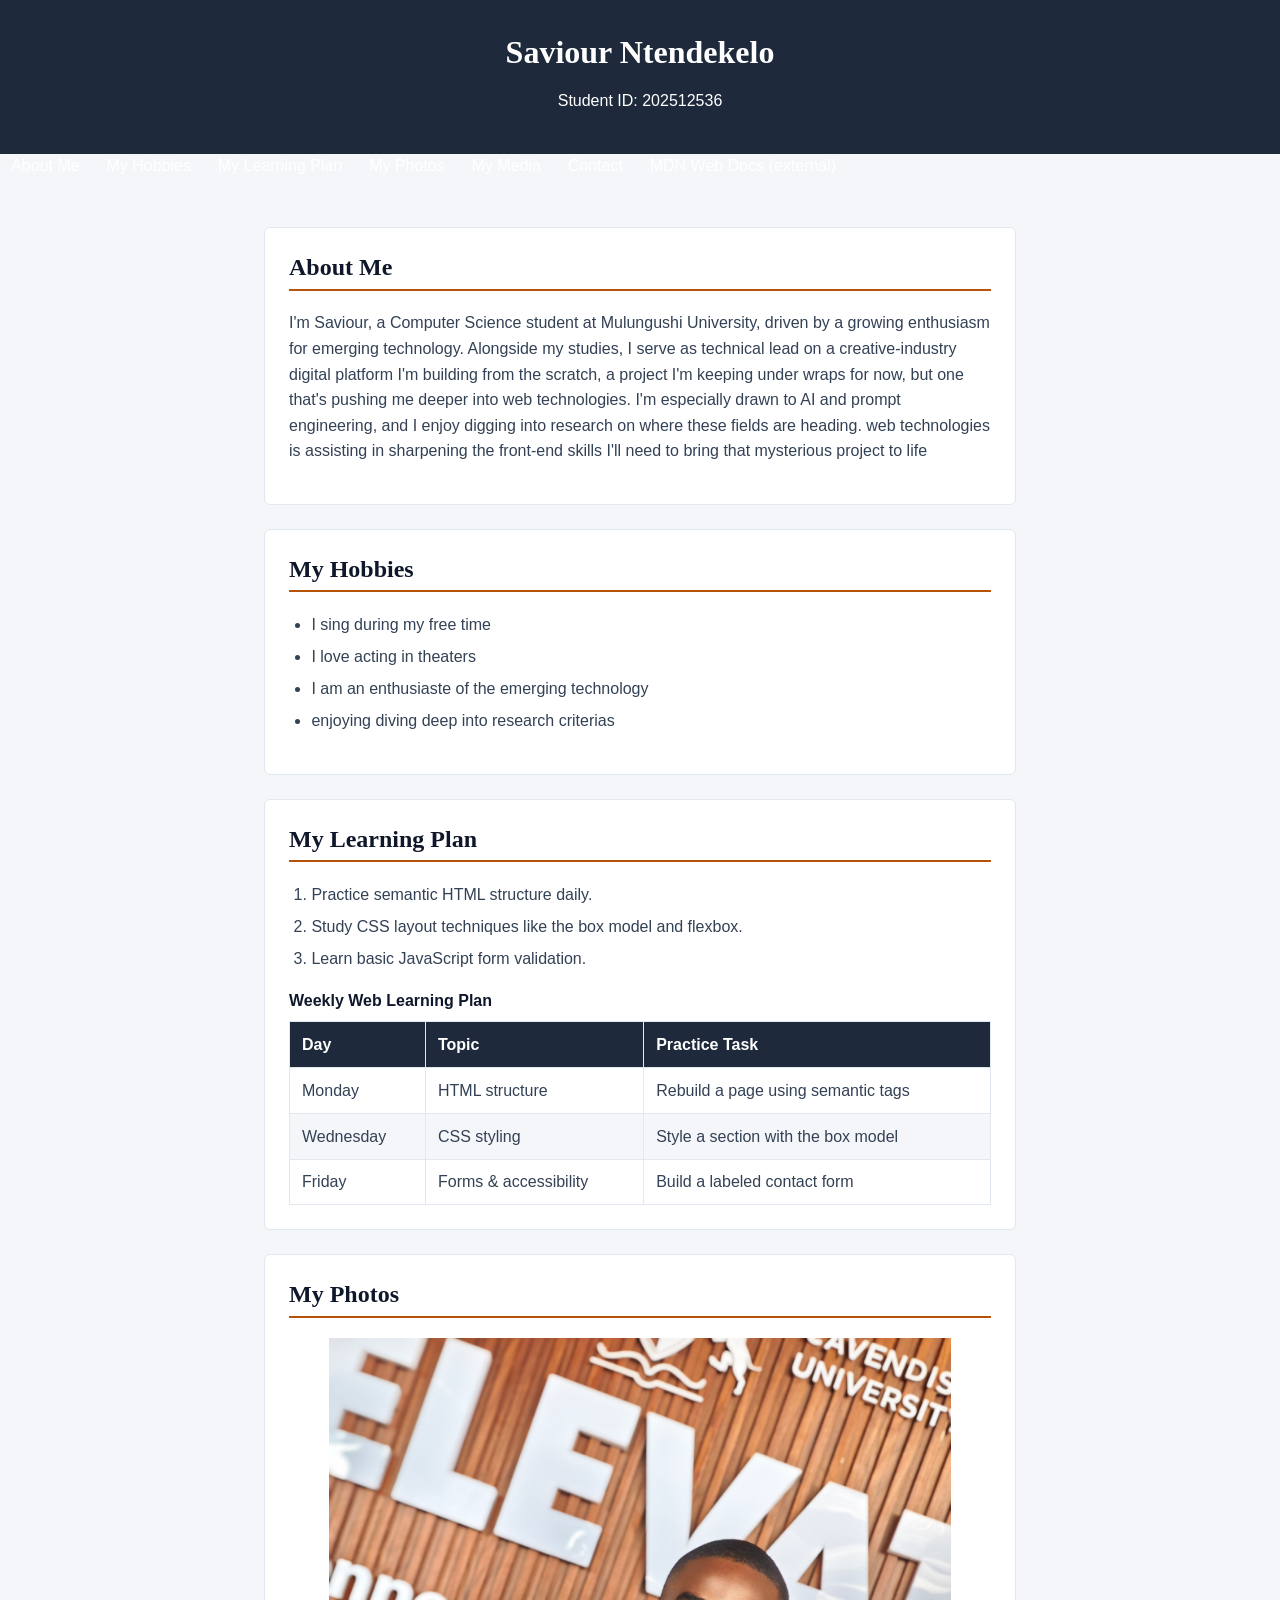
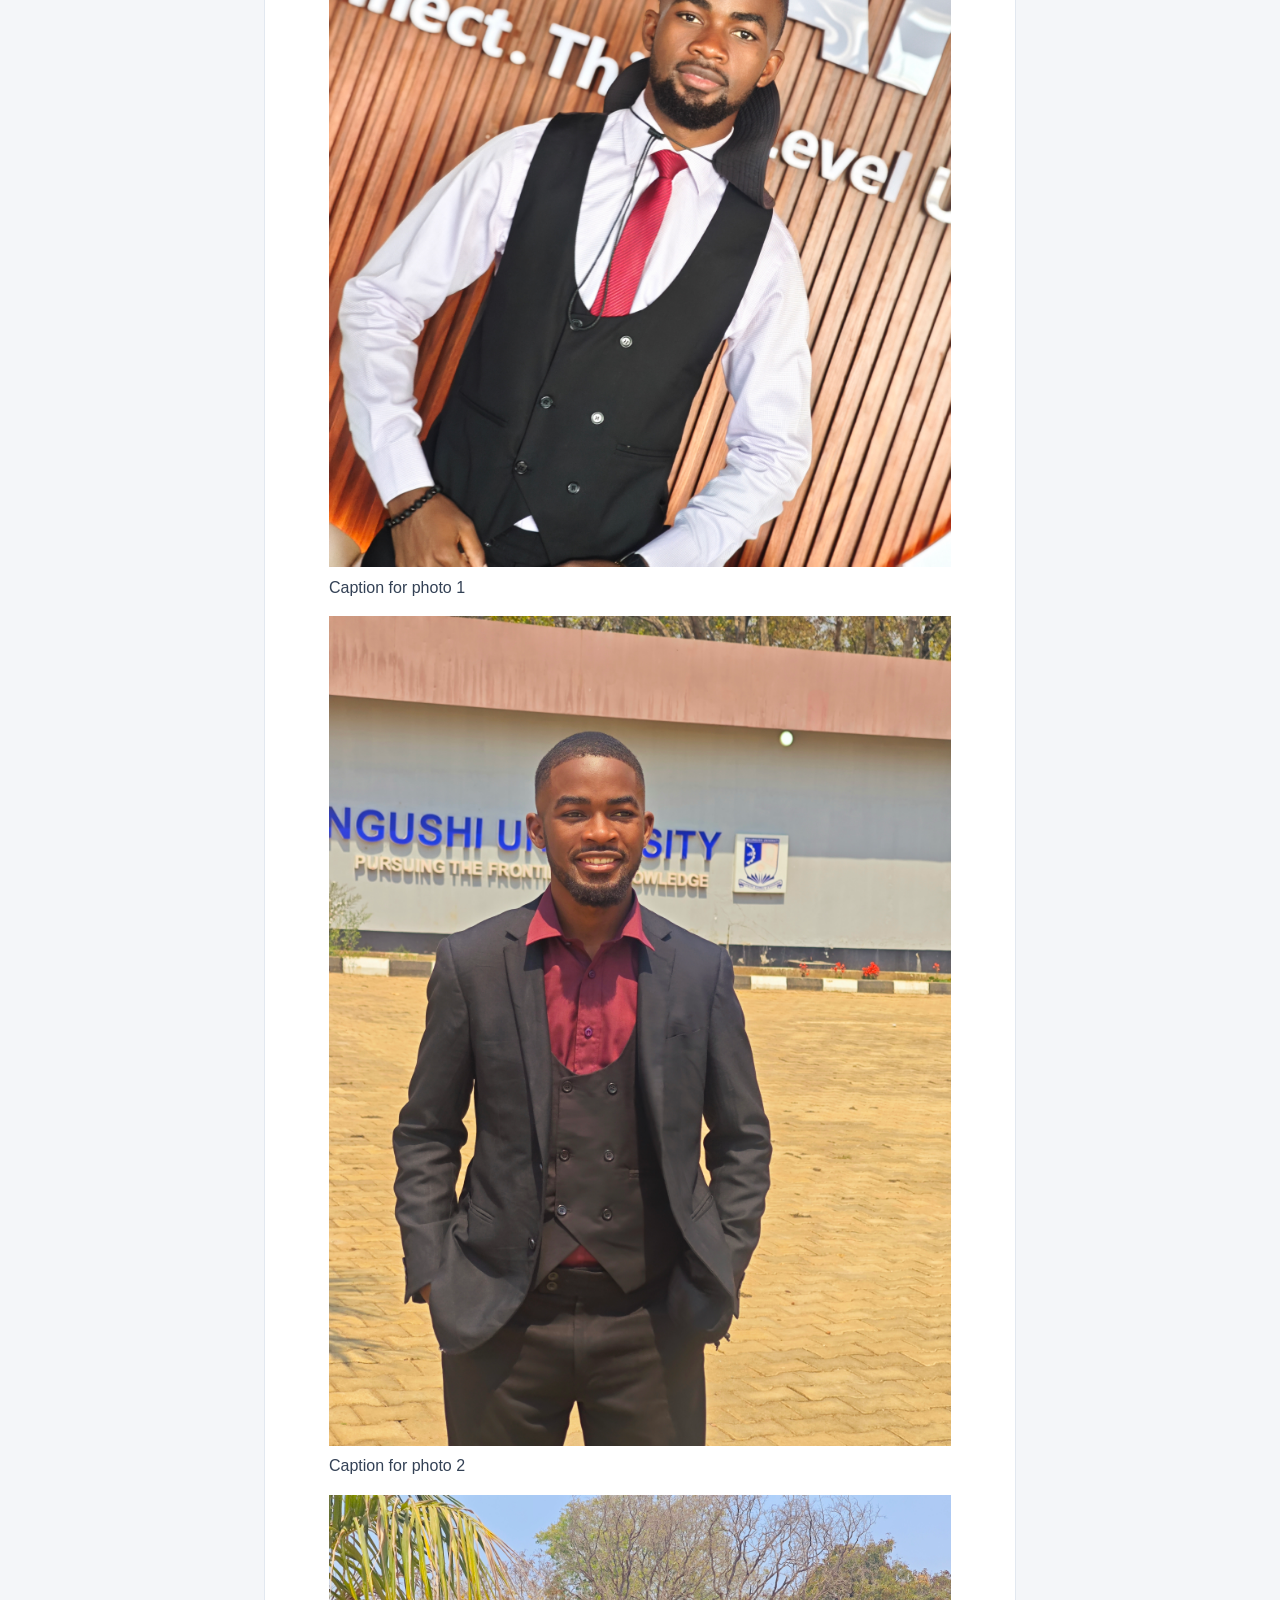
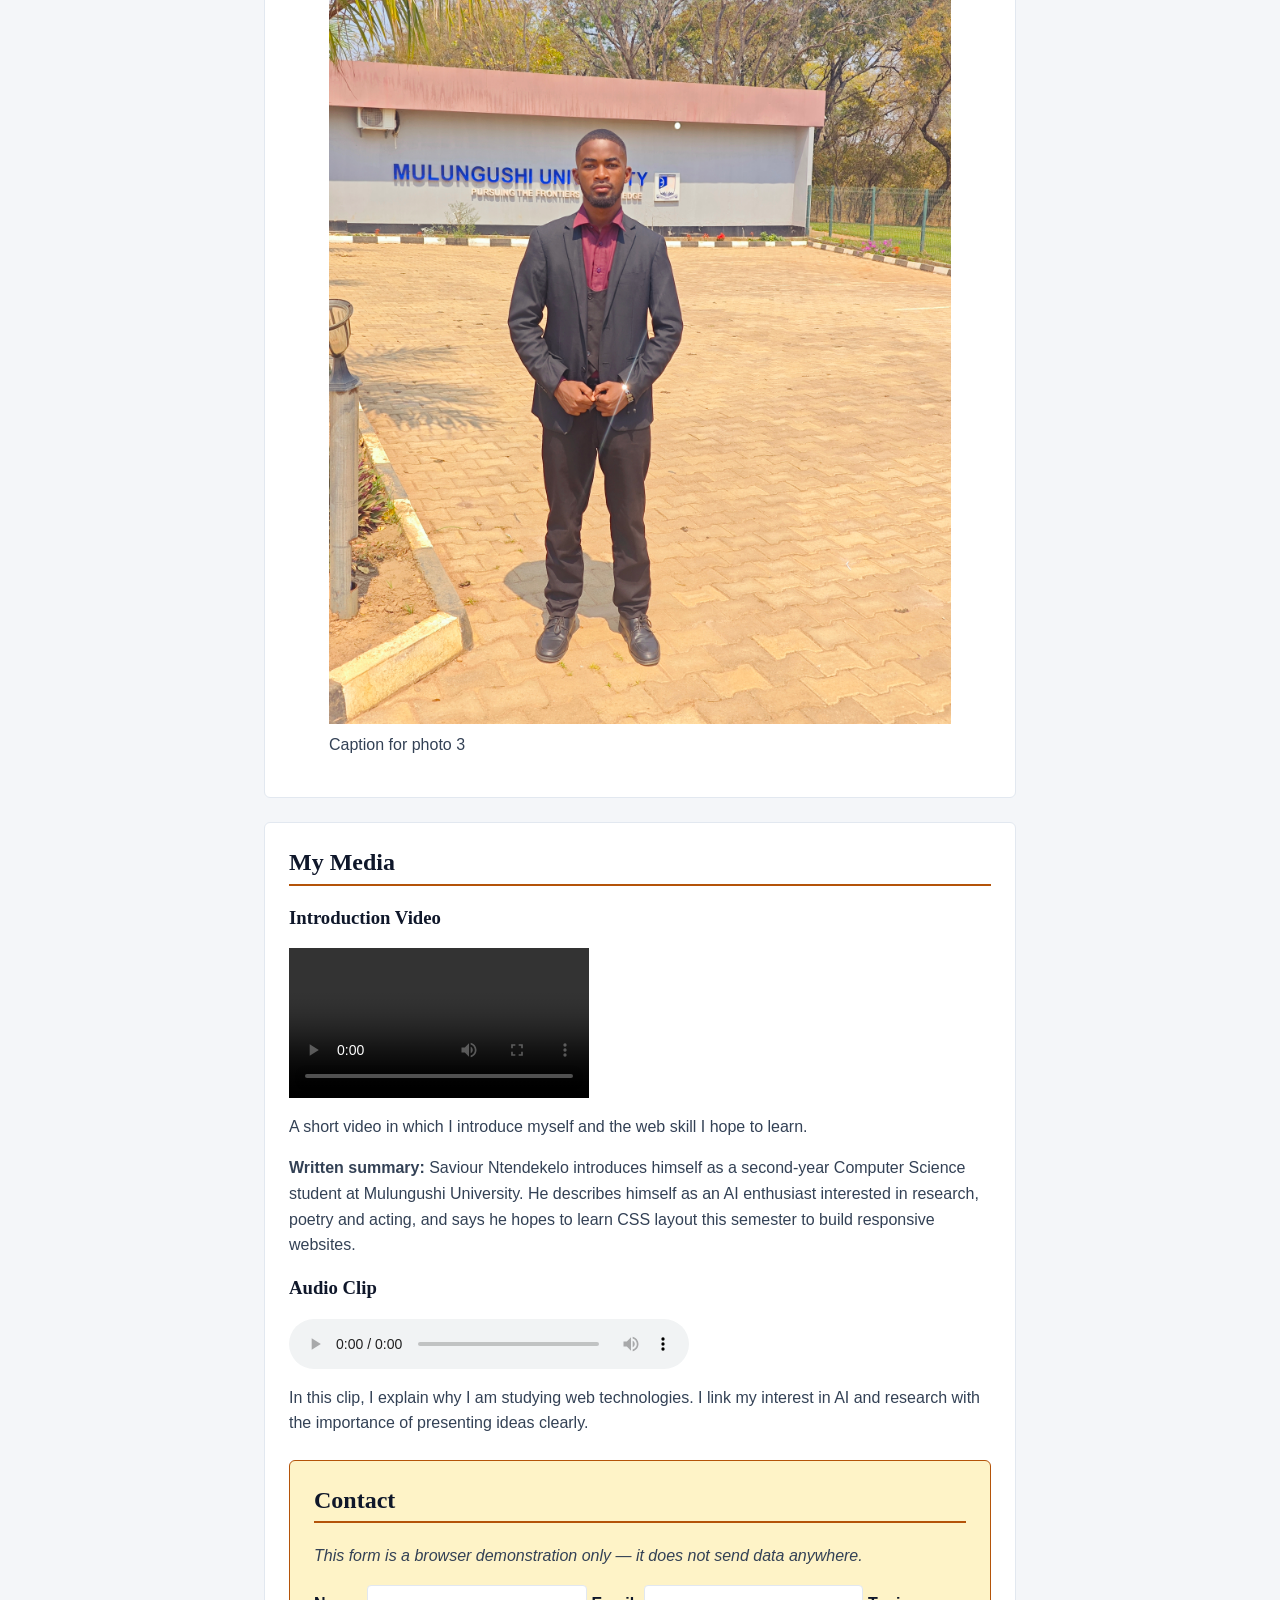
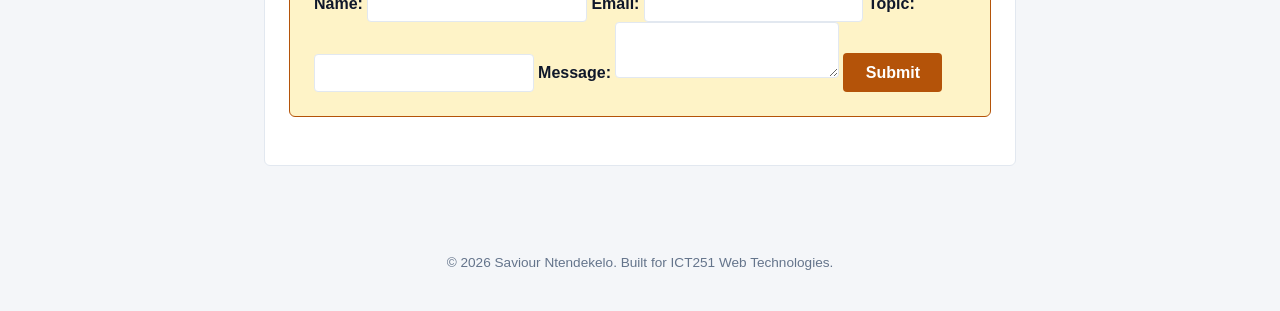
==== index.html @ e1a4db4f "Fix Rename main file to index.html for hosting" ====
<!DOCTYPE html>
<html lang="en">
<head><link rel="stylesheet" href="css/styles.css">
    <meta charset="UTF-8">
    <meta name="viewport" content="width=device-width, initial-scale=1.0">
    <title>Saviour Ntendekelo — Student Portfolio</title>
    <link rel="stylesheet" href="css/styles.css">
</head>
<body>         

    <header>
        <h1>Saviour Ntendekelo</h1>
        <p>Student ID: 202512536</p>
    </header>

    <nav>
        <a href="#about">About Me</a>
        <a href="#hobbies">My Hobbies</a>
        <a href="#learning-plan">My Learning Plan</a>
        <a href="#photos">My Photos</a>
        <a href="#media">My Media</a>
        <a href="#contact">Contact</a>
        <a href="https://developer.mozilla.org/en-US/docs/Learn" target="_blank">MDN Web Docs (external)</a>
    </nav>

    <main>

        <section id="about" class="content-section">
            <h2>About Me</h2>
            <p>
            I'm Saviour, a Computer Science student at Mulungushi University,
             driven by a growing enthusiasm for emerging technology. Alongside my studies,
              I serve as technical lead on a creative-industry digital platform I'm building from the scratch,
               a project I'm keeping under wraps for now, but one that's pushing me deeper into web technologies. I'm especially drawn to AI and prompt engineering, and I enjoy digging into research on where these fields are heading. 
                web technologies is assisting in sharpening the front-end skills I'll need to bring that mysterious project to life
                <!-- paste your About Me paragraph from earlier here -->
            </p>
        </section>

        <section id="hobbies" class="content-section">
            <h2>My Hobbies</h2>
            <ul>
                <li>I sing during my free time</li>
                <li>I love acting in theaters</li>
                <li>I am an enthusiaste of the emerging technology </li>
                <li>enjoying diving deep into research criterias</li>
            </ul>
        </section>

        <section id="learning-plan" class="content-section">
            <h2>My Learning Plan</h2>
            <ol>
                <li>Practice semantic HTML structure daily.</li>
                <li>Study CSS layout techniques like the box model and flexbox.</li>
                <li>Learn basic JavaScript form validation.</li>
            </ol>

            <table>
                <caption>Weekly Web Learning Plan</caption>
                <thead>
                    <tr>
                        <th>Day</th>
                        <th>Topic</th>
                        <th>Practice Task</th>
                    </tr>
                </thead>
                <tbody>
                    <tr>
                        <td>Monday</td>
                        <td>HTML structure</td>
                        <td>Rebuild a page using semantic tags</td>
                    </tr>
                    <tr>
                        <td>Wednesday</td>
                        <td>CSS styling</td>
                        <td>Style a section with the box model</td>
                    </tr>
                    <tr>
                        <td>Friday</td>
                        <td>Forms &amp; accessibility</td>
                        <td>Build a labeled contact form</td>
                    </tr>
                </tbody>
            </table>
        </section>

        <section id="photos" class="content-section">
            <h2>My Photos</h2>
            <figure>
                <img src="images/photo1.jpg" alt="Describe photo 1 here">
                <figcaption>Caption for photo 1</figcaption>
            </figure>
            <figure>
                <img src="images/photo2.jpg" alt="Describe photo 2 here">
                <figcaption>Caption for photo 2</figcaption>
            </figure>
            <figure>
                <img src="images/photo3.jpg" alt="Describe photo 3 here">
                <figcaption>Caption for photo 3</figcaption>
            </figure>
        </section>

        <section id="media" class="content-section">
            <h2>My Media</h2>

            <h3>Introduction Video</h3>
            <video controls>
                <!-- Matches "intro.mp" as seen in your file explorer -->
                <source src="videos/intro.mp4" type="video/mp4">
                Your browser does not support the video tag.
            </video>
            <p>A short video in which I introduce myself and the web skill I hope to learn.</p>
            <p><strong>Written summary:</strong> Saviour Ntendekelo introduces himself as a second-year Computer Science student at Mulungushi University. He describes himself as an AI enthusiast interested in research, poetry and acting, and says he hopes to learn CSS layout this semester to build responsive websites.</p>

            <h3>Audio Clip</h3>
            <audio src="videos/audio.mp3"
             controls
             style="display:block; width:400px; height:50px;">
             </audio>

            <p>
                In this clip, I explain why I am studying web technologies. I link my interest in AI and research with the importance of presenting ideas clearly.</p>
        </p>

        <section id="contact" class="content-section">
            <h2>Contact</h2>
            <p><em>This form is a browser demonstration only — it does not send data anywhere.</em></p>
            <form action="#">
                <label for="name">Name:</label>
                <input type="text" id="name" name="name" required>

                <label for="email">Email:</label>
                <input type="email" id="email" name="email" required>

                <label for="topic">Topic:</label>
                <input type="text" id="topic" name="topic">

                <label for="message">Message:</label>
                <textarea id="message" name="message" required></textarea>

                <button type="submit">Submit</button>
            </form>
        </section>

    </main>

    <footer>
        <p>&copy; 2026 Saviour Ntendekelo. Built for ICT251 Web Technologies.</p>
    </footer>

</body>
</html>
---- css/styles.css ----
:root {
  /* Core Brand Colors */
  --color-bg: #f4f6f9;          /* Soft, modern cool gray/blue background */
  --color-surface: #ffffff;     /* Clean white for main card modules */
  --color-navy: #1e293b;        /* Crisp, professional slate navy for headers */
  --color-navy-dark: #0f172a;   /* Rich dark navy for primary headings */
  
  /* Accent Colors */
  --color-gold: #b45309;        /* Warm amber gold with high contrast for interactive states */
  --color-gold-light: #fef3c7;  /* Soft tinted gold background for highlighted containers */
  
  /* Typography & Interface Shades */
  --color-text: #334155;        /* Soft off-black for comfortable prolonged reading */
  --color-muted: #64748b;       /* Balanced gray for captions, footers, and notes */
  --color-border: #e2e8f0;      /* Clean, thin subtle border line to replace harsh black lines */
}

/* Element selectors: these style every tag of that type */
* {
  box-sizing: border-box;
}

body {
  margin: 0;
  font-family: "Segoe UI", Roboto, Helvetica, Arial, sans-serif;
  background-color: var(--color-bg);
  color: var(--color-text);
  line-height: 1.6;
  font-size: 16px;
}

h1,
h2,
h3 {
  font-family: Georgia, "Times New Roman", serif;
  color: var(--color-navy-dark);
  line-height: 1.25;
}

img {
  max-width: 100%;
  height: auto;
}

/* ---------- Header and navigation ---------- */
header {
  background-color: var(--color-navy);
  color: #ffffff;
  padding: 2rem 1.5rem 1.5rem;
  text-align: center;
}

header h1 {
  color: #ffffff;
  margin: 0 0 0.25rem;
}

.tagline {
  color: #c7d2de;
  margin: 0 0 1.25rem;
  font-size: 0.95rem;
}

nav ul {
  list-style: none;
  display: flex;
  flex-wrap: wrap;
  justify-content: center;
  gap: 0.5rem 1rem;
  margin: 0;
  padding: 0;
}

nav a {
  color: #ffffff;
  text-decoration: none;
  padding: 0.4rem 0.7rem;
  border-radius: 4px;
  transition: background-color 0.2s ease;
}

nav a:hover,
nav a:focus {
  background-color: var(--color-gold);
  color: #ffffff;
  outline: none;
}

/* ---------- Layout ---------- */
main {
  max-width: 800px;
  margin: 0 auto;
  padding: 1.5rem;
}

/* Class selector: used on every section. Shows the box model:
   padding inside, margin outside, and a visible border. */
.content-section {
  background-color: var(--color-surface);
  padding: 1.5rem;
  margin: 1.5rem 0;
  border: 1px solid var(--color-border);
  border-radius: 6px;
}

/* Id selector: only the contact section gets this look */
#contact {
  background-color: var(--color-gold-light); /* Uses the updated soft warm gold tint */
  border-color: var(--color-gold);
}

h2 {
  border-bottom: 2px solid var(--color-gold);
  padding-bottom: 0.4rem;
  margin-top: 0;
}

/* ---------- Lists ---------- */
ul,
ol {
  padding-left: 1.4rem;
}

li {
  margin-bottom: 0.4rem;
}

/* ---------- Photo gallery ---------- */
.gallery {
  display: grid;
  grid-template-columns: repeat(auto-fit, minmax(200px, 1fr));
  gap: 1rem;
  margin-top: 1rem;
}

.gallery figure {
  margin: 0;
  background-color: var(--color-bg);
  border: 1px solid var(--color-border);
  border-radius: 6px;
  overflow: hidden;
}

.gallery img {
  max-width: 100%;
  height: auto;
  display: block;
}

.gallery figcaption {
  padding: 0.5rem 0.75rem;
  font-size: 0.85rem;
  color: var(--color-muted);
}

/* ---------- Video and audio ---------- */
video,
audio {
  max-width: 100%;
  height: auto;
  display: block;
  margin: 0.75rem 0;
}

.media-note {
  color: var(--color-muted);
  font-size: 0.95rem;
}

/* ---------- Table ---------- */
table {
  width: 100%;
  border-collapse: collapse;
  margin-top: 1rem;
}

caption {
  text-align: left;
  font-weight: bold;
  margin-bottom: 0.5rem;
  color: var(--color-navy-dark);
}

th,
td {
  text-align: left;
  padding: 0.6rem 0.75rem;
  border: 1px solid var(--color-border);
}

th {
  background-color: var(--color-navy);
  color: #ffffff;
}

tbody tr:nth-child(even) {
  background-color: var(--color-bg);
}

/* ---------- Contact form ---------- */
.form-row {
  margin-bottom: 1rem;
  display: flex;
  flex-direction: column;
  gap: 0.35rem;
  max-width: 420px;
}

label {
  font-weight: bold;
  color: var(--color-navy-dark);
}

input,
select,
textarea {
  padding: 0.55rem;
  border: 1px solid var(--color-border);
  border-radius: 4px;
  font-family: inherit;
  font-size: 1rem;
}

input:focus,
select:focus,
textarea:focus {
  outline: 2px solid var(--color-gold);
  outline-offset: 1px;
}

button[type="submit"] {
  background-color: var(--color-gold);
  color: #ffffff;
  border: none;
  padding: 0.65rem 1.4rem;
  border-radius: 4px;
  font-size: 1rem;
  font-weight: bold;
  cursor: pointer;
  transition: background-color 0.2s ease;
}

button[type="submit"]:hover,
button[type="submit"]:focus {
  background-color: #92400e; /* Shifts smoothly to a deeper warm brown variant on hover */
}

button[type="submit"]:focus {
  outline: 2px solid var(--color-navy);
  outline-offset: 2px;
}

/* ---------- Footer ---------- */
footer {
  text-align: center;
  padding: 1.5rem;
  color: var(--color-muted);
  font-size: 0.85rem;
}

/* ---------- Narrow screens (phones) ---------- */
@media (max-width: 480px) {
  nav ul {
    flex-direction: column;
    align-items: center;
  }

  main {
    padding: 1rem;
  }

  .content-section {
    padding: 1rem;
  }
}
---- css/styles.css ----
:root {
  /* Core Brand Colors */
  --color-bg: #f4f6f9;          /* Soft, modern cool gray/blue background */
  --color-surface: #ffffff;     /* Clean white for main card modules */
  --color-navy: #1e293b;        /* Crisp, professional slate navy for headers */
  --color-navy-dark: #0f172a;   /* Rich dark navy for primary headings */
  
  /* Accent Colors */
  --color-gold: #b45309;        /* Warm amber gold with high contrast for interactive states */
  --color-gold-light: #fef3c7;  /* Soft tinted gold background for highlighted containers */
  
  /* Typography & Interface Shades */
  --color-text: #334155;        /* Soft off-black for comfortable prolonged reading */
  --color-muted: #64748b;       /* Balanced gray for captions, footers, and notes */
  --color-border: #e2e8f0;      /* Clean, thin subtle border line to replace harsh black lines */
}

/* Element selectors: these style every tag of that type */
* {
  box-sizing: border-box;
}

body {
  margin: 0;
  font-family: "Segoe UI", Roboto, Helvetica, Arial, sans-serif;
  background-color: var(--color-bg);
  color: var(--color-text);
  line-height: 1.6;
  font-size: 16px;
}

h1,
h2,
h3 {
  font-family: Georgia, "Times New Roman", serif;
  color: var(--color-navy-dark);
  line-height: 1.25;
}

img {
  max-width: 100%;
  height: auto;
}

/* ---------- Header and navigation ---------- */
header {
  background-color: var(--color-navy);
  color: #ffffff;
  padding: 2rem 1.5rem 1.5rem;
  text-align: center;
}

header h1 {
  color: #ffffff;
  margin: 0 0 0.25rem;
}

.tagline {
  color: #c7d2de;
  margin: 0 0 1.25rem;
  font-size: 0.95rem;
}

nav ul {
  list-style: none;
  display: flex;
  flex-wrap: wrap;
  justify-content: center;
  gap: 0.5rem 1rem;
  margin: 0;
  padding: 0;
}

nav a {
  color: #ffffff;
  text-decoration: none;
  padding: 0.4rem 0.7rem;
  border-radius: 4px;
  transition: background-color 0.2s ease;
}

nav a:hover,
nav a:focus {
  background-color: var(--color-gold);
  color: #ffffff;
  outline: none;
}

/* ---------- Layout ---------- */
main {
  max-width: 800px;
  margin: 0 auto;
  padding: 1.5rem;
}

/* Class selector: used on every section. Shows the box model:
   padding inside, margin outside, and a visible border. */
.content-section {
  background-color: var(--color-surface);
  padding: 1.5rem;
  margin: 1.5rem 0;
  border: 1px solid var(--color-border);
  border-radius: 6px;
}

/* Id selector: only the contact section gets this look */
#contact {
  background-color: var(--color-gold-light); /* Uses the updated soft warm gold tint */
  border-color: var(--color-gold);
}

h2 {
  border-bottom: 2px solid var(--color-gold);
  padding-bottom: 0.4rem;
  margin-top: 0;
}

/* ---------- Lists ---------- */
ul,
ol {
  padding-left: 1.4rem;
}

li {
  margin-bottom: 0.4rem;
}

/* ---------- Photo gallery ---------- */
.gallery {
  display: grid;
  grid-template-columns: repeat(auto-fit, minmax(200px, 1fr));
  gap: 1rem;
  margin-top: 1rem;
}

.gallery figure {
  margin: 0;
  background-color: var(--color-bg);
  border: 1px solid var(--color-border);
  border-radius: 6px;
  overflow: hidden;
}

.gallery img {
  max-width: 100%;
  height: auto;
  display: block;
}

.gallery figcaption {
  padding: 0.5rem 0.75rem;
  font-size: 0.85rem;
  color: var(--color-muted);
}

/* ---------- Video and audio ---------- */
video,
audio {
  max-width: 100%;
  height: auto;
  display: block;
  margin: 0.75rem 0;
}

.media-note {
  color: var(--color-muted);
  font-size: 0.95rem;
}

/* ---------- Table ---------- */
table {
  width: 100%;
  border-collapse: collapse;
  margin-top: 1rem;
}

caption {
  text-align: left;
  font-weight: bold;
  margin-bottom: 0.5rem;
  color: var(--color-navy-dark);
}

th,
td {
  text-align: left;
  padding: 0.6rem 0.75rem;
  border: 1px solid var(--color-border);
}

th {
  background-color: var(--color-navy);
  color: #ffffff;
}

tbody tr:nth-child(even) {
  background-color: var(--color-bg);
}

/* ---------- Contact form ---------- */
.form-row {
  margin-bottom: 1rem;
  display: flex;
  flex-direction: column;
  gap: 0.35rem;
  max-width: 420px;
}

label {
  font-weight: bold;
  color: var(--color-navy-dark);
}

input,
select,
textarea {
  padding: 0.55rem;
  border: 1px solid var(--color-border);
  border-radius: 4px;
  font-family: inherit;
  font-size: 1rem;
}

input:focus,
select:focus,
textarea:focus {
  outline: 2px solid var(--color-gold);
  outline-offset: 1px;
}

button[type="submit"] {
  background-color: var(--color-gold);
  color: #ffffff;
  border: none;
  padding: 0.65rem 1.4rem;
  border-radius: 4px;
  font-size: 1rem;
  font-weight: bold;
  cursor: pointer;
  transition: background-color 0.2s ease;
}

button[type="submit"]:hover,
button[type="submit"]:focus {
  background-color: #92400e; /* Shifts smoothly to a deeper warm brown variant on hover */
}

button[type="submit"]:focus {
  outline: 2px solid var(--color-navy);
  outline-offset: 2px;
}

/* ---------- Footer ---------- */
footer {
  text-align: center;
  padding: 1.5rem;
  color: var(--color-muted);
  font-size: 0.85rem;
}

/* ---------- Narrow screens (phones) ---------- */
@media (max-width: 480px) {
  nav ul {
    flex-direction: column;
    align-items: center;
  }

  main {
    padding: 1rem;
  }

  .content-section {
    padding: 1rem;
  }
}
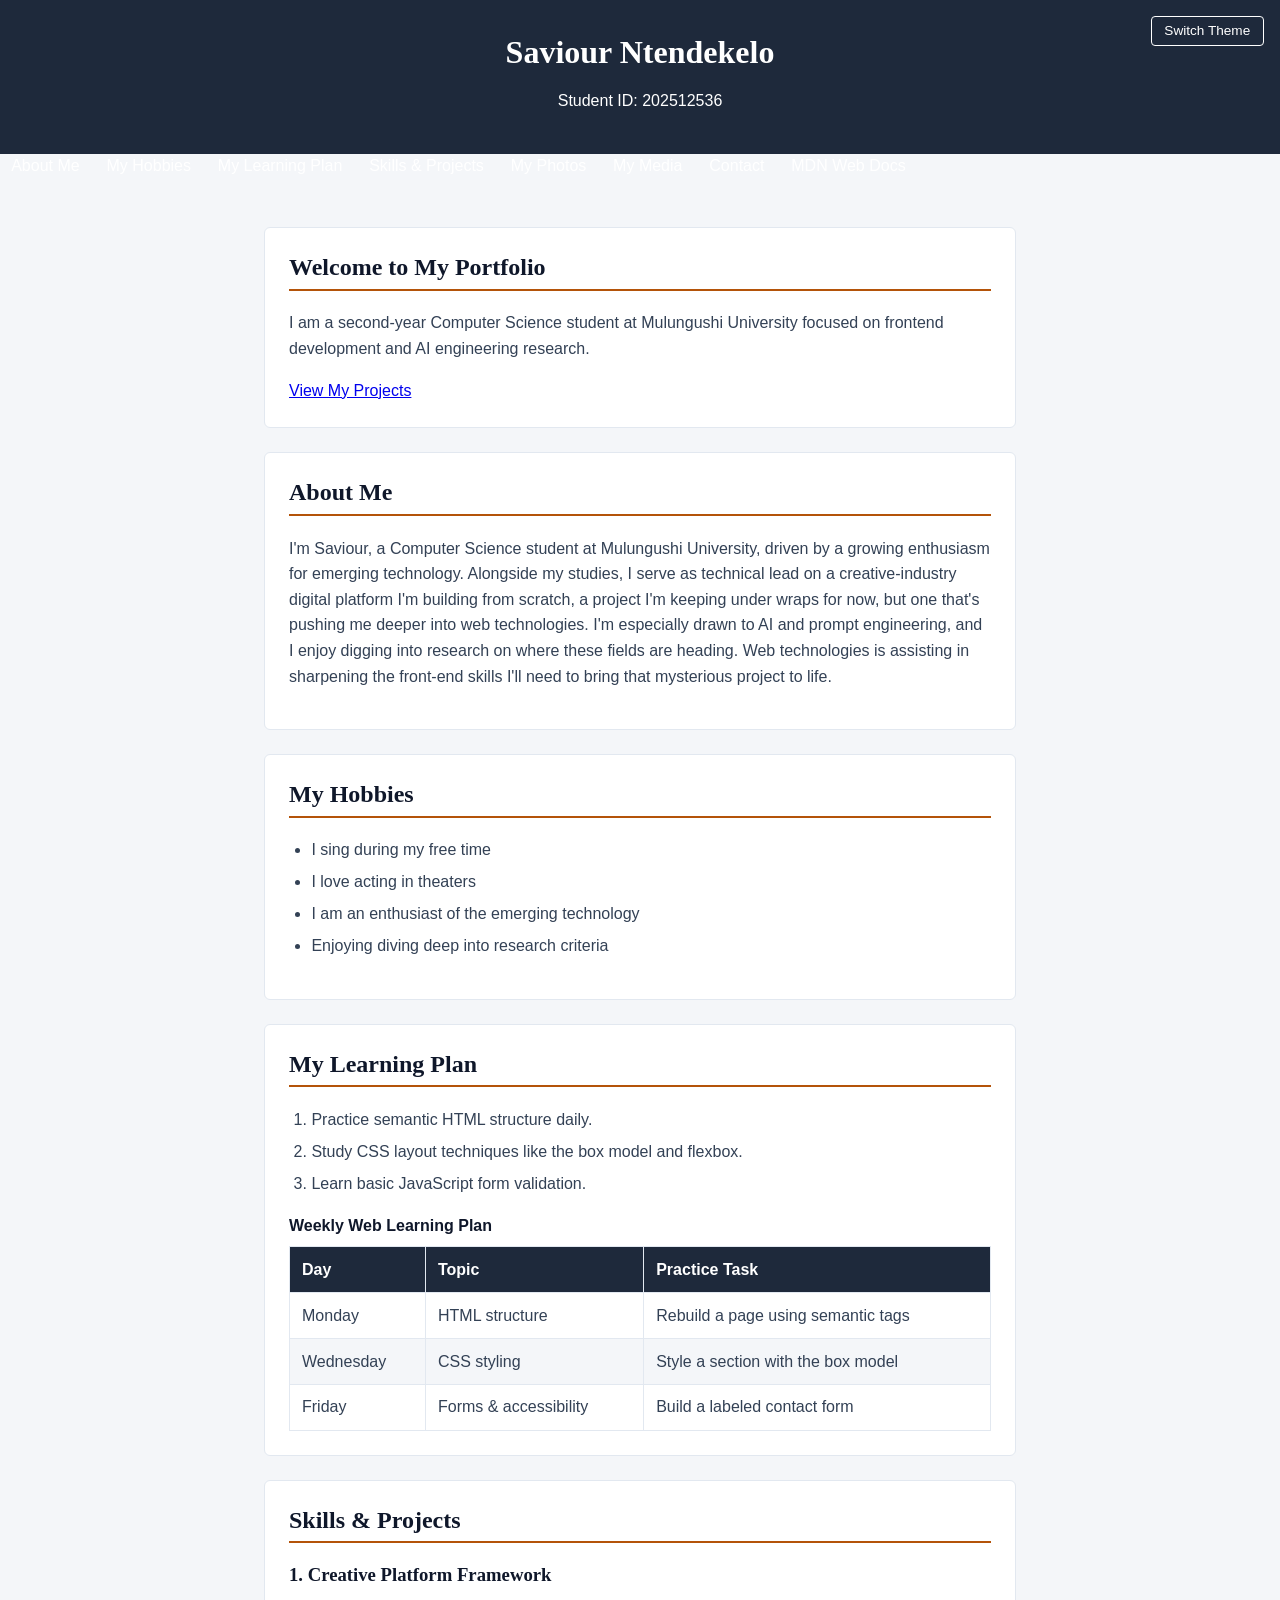
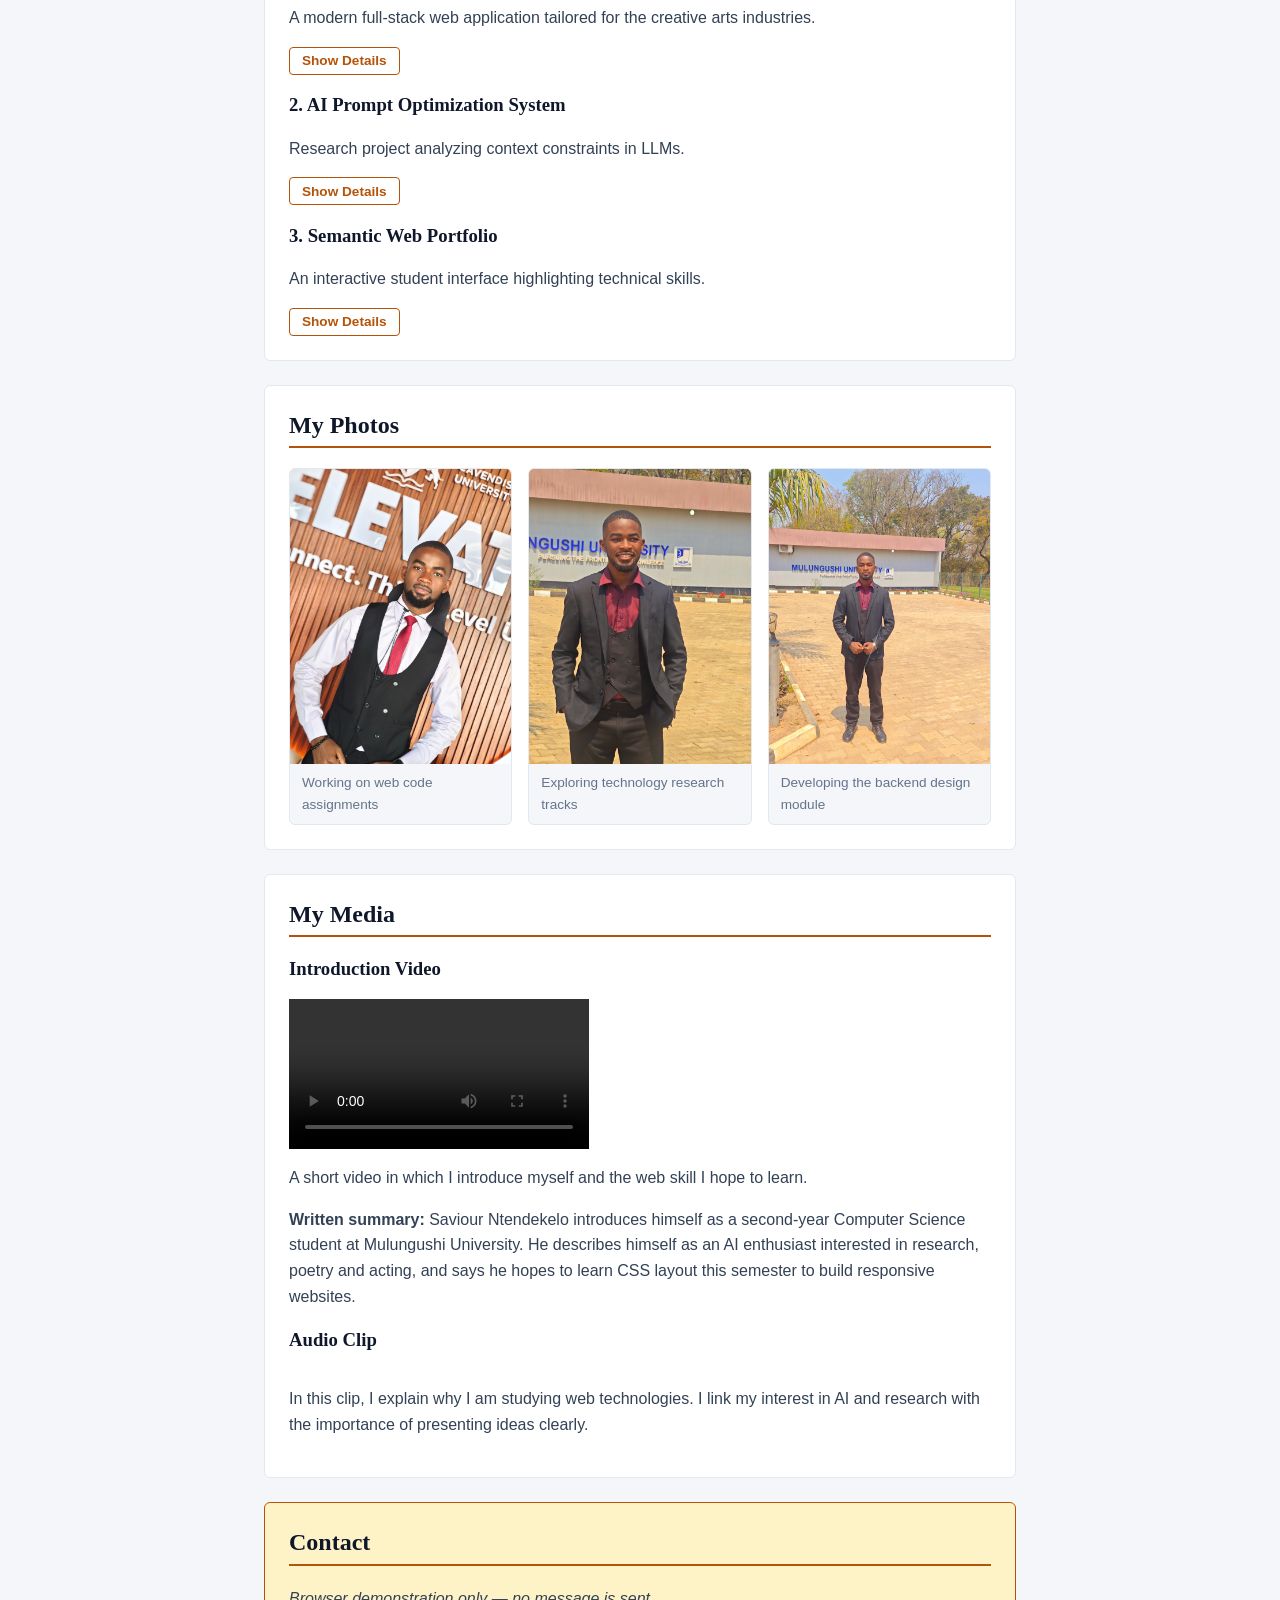
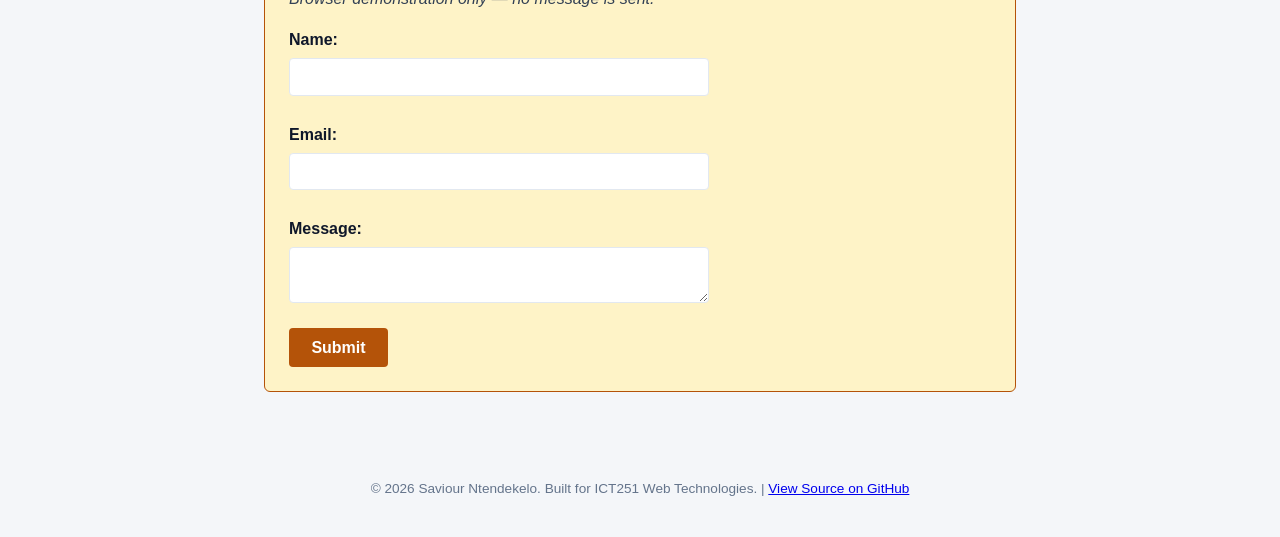
==== commit af09affa: "impliment all part D interactive JavaScript modules and custom styles" ====
--- a/index.html
+++ b/index.html
@@ -1,39 +1,48 @@
 <!DOCTYPE html>
 <html lang="en">
-<head><link rel="stylesheet" href="css/styles.css">
+<head>
     <meta charset="UTF-8">
     <meta name="viewport" content="width=device-width, initial-scale=1.0">
     <title>Saviour Ntendekelo — Student Portfolio</title>
     <link rel="stylesheet" href="css/styles.css">
+    <!-- Link the JavaScript script file at the bottom of head with defer per Part A -->
+    <script src="js/script.js" defer></script>
 </head>
 <body>         
 
     <header>
+        <!-- Theme Switch Toggle Button placed inside the header for easy access -->
+        <button id="theme-toggle" class="theme-btn">Switch Theme</button>
         <h1>Saviour Ntendekelo</h1>
         <p>Student ID: 202512536</p>
     </header>
 
-    <nav>
+    <!-- Mobile Navigation Toggle Button -->
+    <button id="nav-toggle" class="nav-menu-btn" aria-label="Toggle Navigation">☰ Menu</button>
+
+    <nav id="main-nav">
         <a href="#about">About Me</a>
         <a href="#hobbies">My Hobbies</a>
         <a href="#learning-plan">My Learning Plan</a>
+        <a href="#skills-projects">Skills &amp; Projects</a>
         <a href="#photos">My Photos</a>
         <a href="#media">My Media</a>
         <a href="#contact">Contact</a>
-        <a href="https://developer.mozilla.org/en-US/docs/Learn" target="_blank">MDN Web Docs (external)</a>
+        <a href="https://mozilla.org" target="_blank">MDN Web Docs</a>
     </nav>
 
     <main>
+        <!-- Hero Introductory Area required by Part C -->
+        <section id="hero" class="content-section hero-area">
+            <h2>Welcome to My Portfolio</h2>
+            <p>I am a second-year Computer Science student at Mulungushi University focused on frontend development and AI engineering research.</p>
+            <a href="#skills-projects" class="cta-button">View My Projects</a>
+        </section>
 
         <section id="about" class="content-section">
             <h2>About Me</h2>
             <p>
-            I'm Saviour, a Computer Science student at Mulungushi University,
-             driven by a growing enthusiasm for emerging technology. Alongside my studies,
-              I serve as technical lead on a creative-industry digital platform I'm building from the scratch,
-               a project I'm keeping under wraps for now, but one that's pushing me deeper into web technologies. I'm especially drawn to AI and prompt engineering, and I enjoy digging into research on where these fields are heading. 
-                web technologies is assisting in sharpening the front-end skills I'll need to bring that mysterious project to life
-                <!-- paste your About Me paragraph from earlier here -->
+                I'm Saviour, a Computer Science student at Mulungushi University, driven by a growing enthusiasm for emerging technology. Alongside my studies, I serve as technical lead on a creative-industry digital platform I'm building from scratch, a project I'm keeping under wraps for now, but one that's pushing me deeper into web technologies. I'm especially drawn to AI and prompt engineering, and I enjoy digging into research on where these fields are heading. Web technologies is assisting in sharpening the front-end skills I'll need to bring that mysterious project to life.
             </p>
         </section>
 
@@ -42,8 +51,8 @@
             <ul>
                 <li>I sing during my free time</li>
                 <li>I love acting in theaters</li>
-                <li>I am an enthusiaste of the emerging technology </li>
-                <li>enjoying diving deep into research criterias</li>
+                <li>I am an enthusiast of the emerging technology</li>
+                <li>Enjoying diving deep into research criteria</li>
             </ul>
         </section>
 
@@ -84,28 +93,57 @@
             </table>
         </section>
 
+        <!-- New Skills & Projects Section with Expandable Details required by Part B & D -->
+        <section id="skills-projects" class="content-section">
+            <h2>Skills &amp; Projects</h2>
+            <div class="project-item">
+                <h3>1. Creative Platform Framework</h3>
+                <p>A modern full-stack web application tailored for the creative arts industries.</p>
+                <button class="expand-btn">Show Details</button>
+                <div class="project-details hidden">
+                    <p>Built using modular front-end architecture. This application focuses on high accessibility performance, customized components, and lightweight state handling protocols.</p>
+                </div>
+            </div>
+            <div class="project-item">
+                <h3>2. AI Prompt Optimization System</h3>
+                <p>Research project analyzing context constraints in LLMs.</p>
+                <button class="expand-btn">Show Details</button>
+                <div class="project-details hidden">
+                    <p>Designed testing sequences to systematically analyze behavioral variations across strict parsing guidelines, building structured datasets for deployment validation frameworks.</p>
+                </div>
+            </div>
+            <div class="project-item">
+                <h3>3. Semantic Web Portfolio</h3>
+                <p>An interactive student interface highlighting technical skills.</p>
+                <button class="expand-btn">Show Details</button>
+                <div class="project-details hidden">
+                    <p>Strictly compliant with modern semantic rules. Employs external styles matching fluid design criteria across desktop grids and fluid smartphone screen structures.</p>
+                </div>
+            </div>
+        </section>
+
         <section id="photos" class="content-section">
             <h2>My Photos</h2>
-            <figure>
-                <img src="images/photo1.jpg" alt="Describe photo 1 here">
-                <figcaption>Caption for photo 1</figcaption>
-            </figure>
-            <figure>
-                <img src="images/photo2.jpg" alt="Describe photo 2 here">
-                <figcaption>Caption for photo 2</figcaption>
-            </figure>
-            <figure>
-                <img src="images/photo3.jpg" alt="Describe photo 3 here">
-                <figcaption>Caption for photo 3</figcaption>
-            </figure>
+            <div class="gallery">
+                <figure>
+                    <img src="images/photo1.jpg" alt="Saviour studying computer science layouts">
+                    <figcaption>Working on web code assignments</figcaption>
+                </figure>
+                <figure>
+                    <img src="images/photo2.jpg" alt="Saviour attending a technical presentation">
+                    <figcaption>Exploring technology research tracks</figcaption>
+                </figure>
+                <figure>
+                    <img src="images/photo3.jpg" alt="Saviour collaborating on project layout options">
+                    <figcaption>Developing the backend design module</figcaption>
+                </figure>
+            </div>
         </section>
 
         <section id="media" class="content-section">
             <h2>My Media</h2>
-
             <h3>Introduction Video</h3>
             <video controls>
-                <!-- Matches "intro.mp" as seen in your file explorer -->
                 <source src="videos/intro.mp4" type="video/mp4">
                 Your browser does not support the video tag.
             </video>
@@ -113,39 +151,46 @@
             <p><strong>Written summary:</strong> Saviour Ntendekelo introduces himself as a second-year Computer Science student at Mulungushi University. He describes himself as an AI enthusiast interested in research, poetry and acting, and says he hopes to learn CSS layout this semester to build responsive websites.</p>
 
             <h3>Audio Clip</h3>
-            <audio src="videos/audio.mp3"
-             controls
-             style="display:block; width:400px; height:50px;">
-             </audio>
-
-            <p>
-                In this clip, I explain why I am studying web technologies. I link my interest in AI and research with the importance of presenting ideas clearly.</p>
-        </p>
+            <audio controls>
+                <!-- Updated file structure location straight inside videos/ per Part A -->
+                <source src="videos/voice.mp3" type="audio/mpeg">
+                Your browser does not support the audio tag.
+            </audio>
+            <p>In this clip, I explain why I am studying web technologies. I link my interest in AI and research with the importance of presenting ideas clearly.</p>
+        </section>
 
         <section id="contact" class="content-section">
             <h2>Contact</h2>
-            <p><em>This form is a browser demonstration only — it does not send data anywhere.</em></p>
-            <form action="#">
-                <label for="name">Name:</label>
-                <input type="text" id="name" name="name" required>
+            <p><em>Browser demonstration only — no message is sent.</em></p>
+            <form id="portfolio-form" action="#" novalidate>
+                <div class="form-row">
+                    <label for="name">Name:</label>
+                    <input type="text" id="name" name="name" required>
+                    <span id="name-error" class="error-msg"></span>
+                </div>
 
-                <label for="email">Email:</label>
-                <input type="email" id="email" name="email" required>
+                <div class="form-row">
+                    <label for="email">Email:</label>
+                    <input type="email" id="email" name="email" required>
+                    <span id="email-error" class="error-msg"></span>
+                </div>
 
-                <label for="topic">Topic:</label>
-                <input type="text" id="topic" name="topic">
-
-                <label for="message">Message:</label>
-                <textarea id="message" name="message" required></textarea>
+                <div class="form-row">
+                    <label for="message">Message:</label>
+                    <textarea id="message" name="message" required></textarea>
+                    <span id="message-error" class="error-msg"></span>
+                </div>
 
                 <button type="submit">Submit</button>
             </form>
+
+            <!-- Container where the JavaScript local preview will render live output per Part D -->
+            <div id="preview-container" class="hidden"></div>
         </section>
-
     </main>
 
     <footer>
-        <p>&copy; 2026 Saviour Ntendekelo. Built for ICT251 Web Technologies.</p>
+        <p>&copy; 2026 Saviour Ntendekelo. Built for ICT251 Web Technologies. | <a href="https://github.com" target="_blank" class="footer-link">View Source on GitHub</a></p>
     </footer>
 
 </body>
--- a/css/styles.css
+++ b/css/styles.css
@@ -272,4 +272,110 @@
   .content-section {
     padding: 1rem;
   }
+}
+/* ---------- JavaScript Feature Interfaces ---------- */
+
+/* Feature: Form Error Handling */
+.error-msg {
+  color: #dc2626;
+  font-size: 0.85rem;
+  font-weight: 500;
+  margin-top: 0.25rem;
+  display: block;
+}
+
+/* Feature: Local Preview Card Setup */
+#preview-container {
+  margin-top: 1.5rem;
+  padding: 1.25rem;
+  background-color: #f8fafc;
+  border-left: 4px solid var(--color-gold);
+  border-radius: 4px;
+}
+#preview-container.hidden {
+  display: none !important;
+}
+
+/* Feature: Expandable Items visibility helpers */
+.project-details.hidden {
+  display: none !important;
+}
+.expand-btn {
+  background-color: transparent;
+  color: var(--color-gold);
+  border: 1px solid var(--color-gold);
+  padding: 0.35rem 0.75rem;
+  border-radius: 4px;
+  cursor: pointer;
+  font-size: 0.85rem;
+  font-weight: 600;
+  transition: all 0.2s ease;
+}
+.expand-btn:hover {
+  background-color: var(--color-gold);
+  color: #ffffff;
+}
+.project-details {
+  margin-top: 0.75rem;
+  padding: 0.75rem;
+  background-color: #f8fafc;
+  border-radius: 4px;
+  border: 1px dashed var(--color-border);
+}
+
+/* Feature: Mobile Responsive Navigation Bars */
+.nav-menu-btn {
+  display: none;
+  background-color: var(--color-navy);
+  color: #ffffff;
+  border: none;
+  padding: 0.75rem 1rem;
+  width: 100%;
+  font-size: 1.1rem;
+  cursor: pointer;
+  text-align: left;
+}
+@media (max-width: 480px) {
+  .nav-menu-btn {
+    display: block;
+  }
+  nav {
+    display: none !important;
+    width: 100%;
+    flex-direction: column;
+  }
+  nav.open {
+    display: flex !important;
+  }
+}
+
+/* Feature: Dark / Light Theme Switching Variables Override */
+.dark-theme {
+  --color-bg: #0f172a;
+  --color-surface: #1e293b;
+  --color-navy: #020617;
+  --color-navy-dark: #f8fafc;
+  --color-text: #cbd5e1;
+  --color-muted: #94a3b8;
+  --color-border: #334155;
+  --color-gold-light: #3b2a07;
+}
+.theme-btn {
+  position: absolute;
+  top: 1rem;
+  right: 1rem;
+  background-color: transparent;
+  border: 1px solid #ffffff;
+  color: #ffffff;
+  padding: 0.4rem 0.8rem;
+  border-radius: 4px;
+  cursor: pointer;
+  font-size: 0.85rem;
+  transition: background 0.2s ease;
+}
+.theme-btn:hover {
+  background-color: rgba(255, 255, 255, 0.2);
+}
+header {
+  position: relative; /* Context helper for button alignment positioning */
 }
